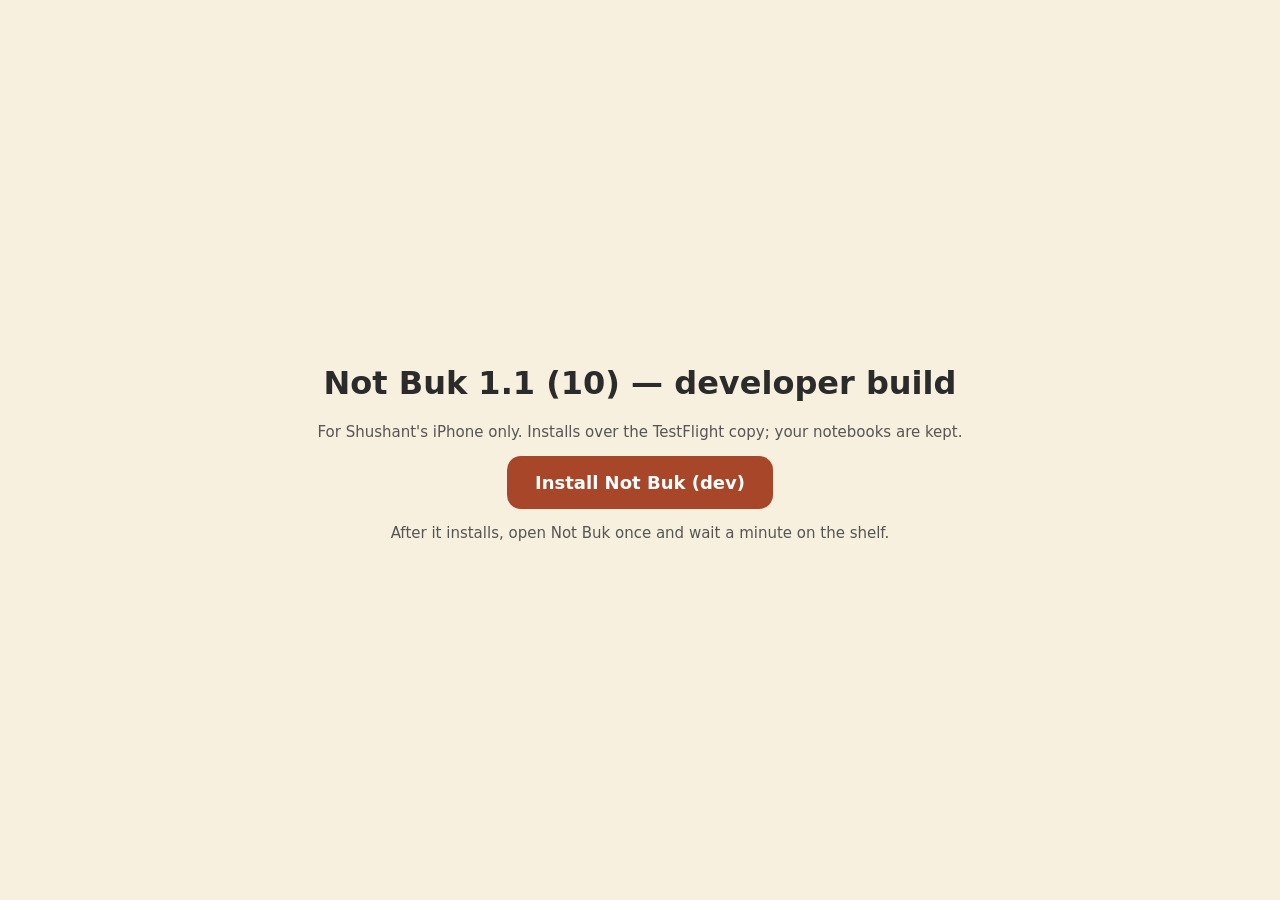
==== dev/k7q2/index.html @ d8f7991a "Temporary developer build for CloudKit schema bootstrap" ====
<!doctype html><html><head><meta charset="utf-8"><meta name="viewport" content="width=device-width,initial-scale=1"><meta name="robots" content="noindex"><title>Not Buk — developer build</title>
<style>body{font-family:-apple-system,system-ui;background:#f7f0df;color:#2b2b2b;display:flex;min-height:100vh;align-items:center;justify-content:center;margin:0}main{text-align:center;padding:32px}a.btn{display:inline-block;background:#a8462a;color:#fff;text-decoration:none;padding:16px 28px;border-radius:14px;font-size:18px;font-weight:600}p{color:#555;font-size:15px}</style></head>
<body><main><h1>Not Buk 1.1 (10) — developer build</h1><p>For Shushant's iPhone only. Installs over the TestFlight copy; your notebooks are kept.</p>
<p><a class="btn" href="itms-services://?action=download-manifest&url=https://notbuk.in/dev/k7q2/manifest.plist">Install Not Buk (dev)</a></p>
<p>After it installs, open Not Buk once and wait a minute on the shelf.</p></main></body></html>
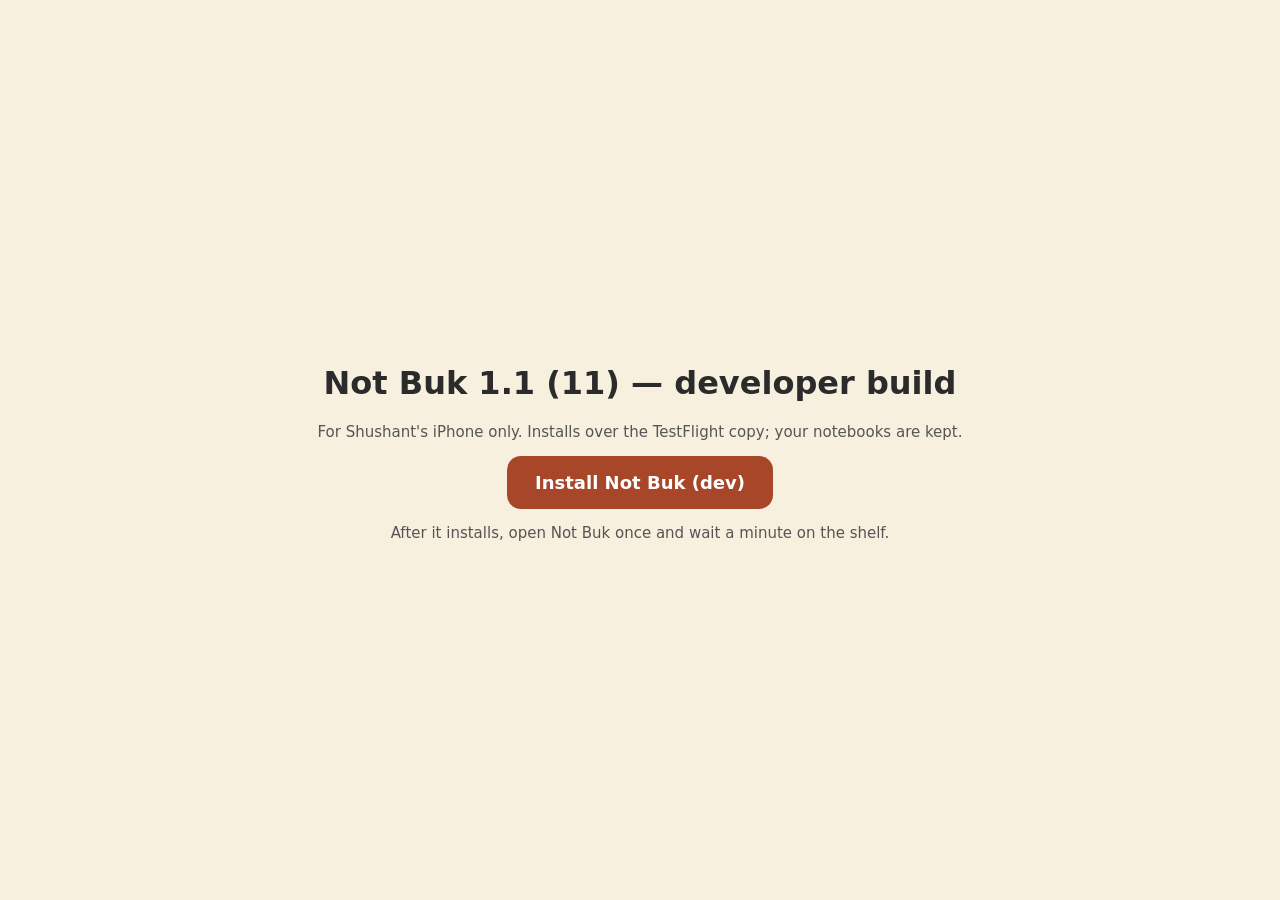
==== commit a734941b: "Dev build 11 for schema bootstrap" ====
--- a/dev/k7q2/index.html
+++ b/dev/k7q2/index.html
@@ -1,5 +1,5 @@
 <!doctype html><html><head><meta charset="utf-8"><meta name="viewport" content="width=device-width,initial-scale=1"><meta name="robots" content="noindex"><title>Not Buk — developer build</title>
 <style>body{font-family:-apple-system,system-ui;background:#f7f0df;color:#2b2b2b;display:flex;min-height:100vh;align-items:center;justify-content:center;margin:0}main{text-align:center;padding:32px}a.btn{display:inline-block;background:#a8462a;color:#fff;text-decoration:none;padding:16px 28px;border-radius:14px;font-size:18px;font-weight:600}p{color:#555;font-size:15px}</style></head>
-<body><main><h1>Not Buk 1.1 (10) — developer build</h1><p>For Shushant's iPhone only. Installs over the TestFlight copy; your notebooks are kept.</p>
+<body><main><h1>Not Buk 1.1 (11) — developer build</h1><p>For Shushant's iPhone only. Installs over the TestFlight copy; your notebooks are kept.</p>
 <p><a class="btn" href="itms-services://?action=download-manifest&url=https://notbuk.in/dev/k7q2/manifest.plist">Install Not Buk (dev)</a></p>
 <p>After it installs, open Not Buk once and wait a minute on the shelf.</p></main></body></html>
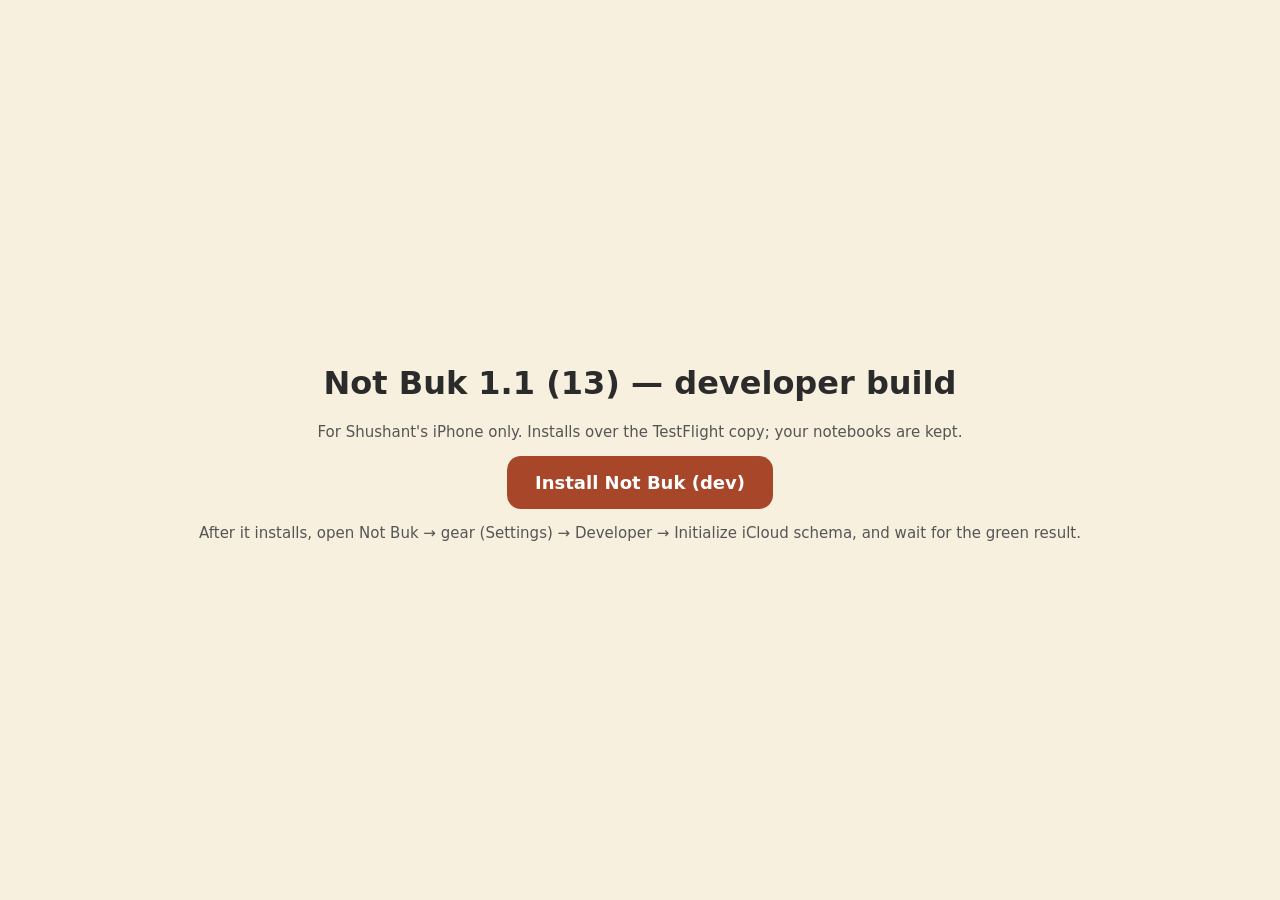
==== commit f09ac4d3: "Dev build 13 with schema initializer" ====
--- a/dev/k7q2/index.html
+++ b/dev/k7q2/index.html
@@ -1,5 +1,5 @@
 <!doctype html><html><head><meta charset="utf-8"><meta name="viewport" content="width=device-width,initial-scale=1"><meta name="robots" content="noindex"><title>Not Buk — developer build</title>
 <style>body{font-family:-apple-system,system-ui;background:#f7f0df;color:#2b2b2b;display:flex;min-height:100vh;align-items:center;justify-content:center;margin:0}main{text-align:center;padding:32px}a.btn{display:inline-block;background:#a8462a;color:#fff;text-decoration:none;padding:16px 28px;border-radius:14px;font-size:18px;font-weight:600}p{color:#555;font-size:15px}</style></head>
-<body><main><h1>Not Buk 1.1 (11) — developer build</h1><p>For Shushant's iPhone only. Installs over the TestFlight copy; your notebooks are kept.</p>
+<body><main><h1>Not Buk 1.1 (13) — developer build</h1><p>For Shushant's iPhone only. Installs over the TestFlight copy; your notebooks are kept.</p>
 <p><a class="btn" href="itms-services://?action=download-manifest&url=https://notbuk.in/dev/k7q2/manifest.plist">Install Not Buk (dev)</a></p>
-<p>After it installs, open Not Buk once and wait a minute on the shelf.</p></main></body></html>
+<p>After it installs, open Not Buk → gear (Settings) → Developer → Initialize iCloud schema, and wait for the green result.</p></main></body></html>
